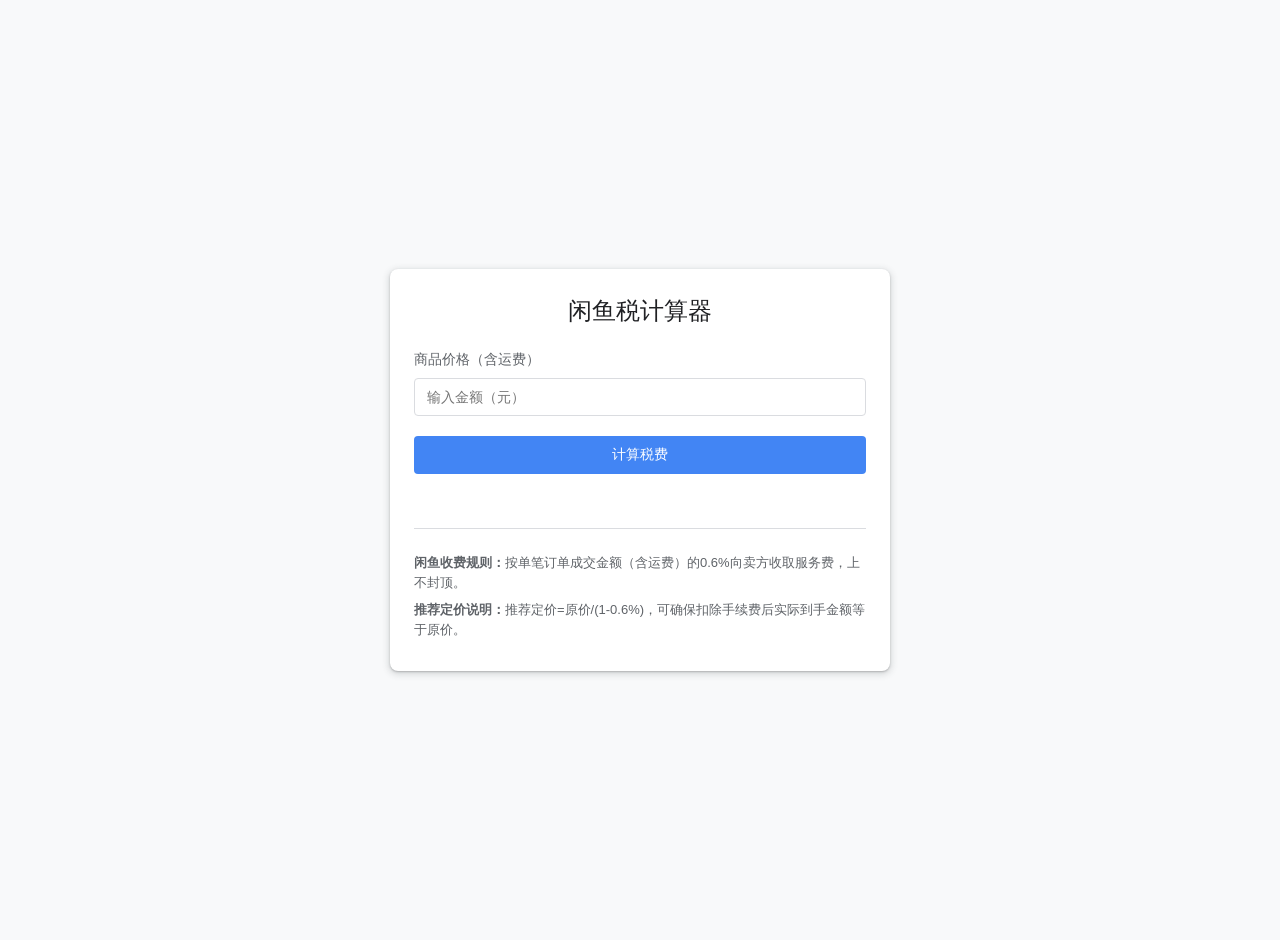
==== material小工具系列/goofishtax.html @ a158e718 "feat: add multiple utility tools including color picker, tax calculator, minesweeper, number convert" ====
<!DOCTYPE html>
<html lang="zh-CN">
<head>
    <meta charset="UTF-8">
    <meta name="viewport" content="width=device-width, initial-scale=1.0">
    <title>闲鱼税计算器</title>
    <link href="design.css" rel="stylesheet">
</head>
<body>
    <div class="card">
        <h1>闲鱼税计算器</h1>
        
        <div class="input-group">
            <label for="price">商品价格（含运费）</label>
            <input type="number" id="price" placeholder="输入金额（元）" class="input-field">
        </div>
        <button onclick="calculateTax()" class="btn">计算税费</button>
        <div id="error"></div>
        
        <div class="result" id="result" style="display: none;">
            <div class="result-item">
                <span class="result-label">商品原价</span>
                <span class="result-value" id="original-price">0.00 元</span>
            </div>
            <div class="result-item">
                <span class="result-label">闲鱼税费 (0.6%)</span>
                <span class="result-value" id="tax">0.00 元</span>
            </div>
            <div class="result-item">
                <span class="result-label">实际到手</span>
                <span class="result-value" id="actual-amount">0.00 元</span>
            </div>
            <div class="result-item">
                <span class="result-label">推荐定价</span>
                <span class="result-value highlight" id="suggested-price">0.00 元</span>
            </div>
        </div>
        
        <div class="note">
            <p><strong>闲鱼收费规则：</strong>按单笔订单成交金额（含运费）的0.6%向卖方收取服务费，上不封顶。</p>
            <p><strong>推荐定价说明：</strong>推荐定价=原价/(1-0.6%)，可确保扣除手续费后实际到手金额等于原价。</p>
        </div>
    </div>

    <script>
        function calculateTax() {
            const priceInput = document.getElementById('price');
            const errorElement = document.getElementById('error');
            const resultElement = document.getElementById('result');
            
            // 获取输入价格
            const price = parseFloat(priceInput.value);
            
            // 验证输入
            if (isNaN(price) || price <= 0) {
                errorElement.textContent = '请输入有效的金额';
                resultElement.style.display = 'none';
                return;
            }
            
            errorElement.textContent = '';
            
            // 计算税费（0.6%，上不封顶）
            let tax = price * 0.006;
            tax = Math.round(tax * 100) / 100;
            
            // 计算实际到手金额
            const actualAmount = price - tax;
            
            // 计算推荐定价（确保扣除手续费后等于原价）
            let suggestedPrice = price / (1 - 0.006);
            suggestedPrice = Math.round(suggestedPrice * 100) / 100;
            
            // 显示结果
            document.getElementById('original-price').textContent = price.toFixed(2) + ' 元';
            document.getElementById('tax').textContent = tax.toFixed(2) + ' 元';
            document.getElementById('actual-amount').textContent = actualAmount.toFixed(2) + ' 元';
            document.getElementById('suggested-price').textContent = suggestedPrice.toFixed(2) + ' 元';
            
            resultElement.style.display = 'block';
        }
        
        // 添加回车键支持
        document.getElementById('price').addEventListener('keypress', function(e) {
            if (e.key === 'Enter') {
                calculateTax();
            }
        });
    </script>
</body>
</html>
---- material小工具系列/design.css ----
:root {
    --primary-color: #4285F4;
    --error-color: #EA4335;
    --success-color: #34A853;
    --warning-color: #FBBC05;
    --text-color: #202124;
    --secondary-text: #5F6368;
    --border-color: #DADCE0;
    --background-color: #FFFFFF;
    --card-shadow: 0 1px 2px 0 rgba(60,64,67,0.3), 0 2px 6px 2px rgba(60,64,67,0.15);
    --input-focus-shadow: 0 0 0 2px rgba(66,133,244,0.3);
}

body {
    font-family: 'Google Sans', 'Roboto', Arial, sans-serif;
    background-color: #F8F9FA;
    color: var(--text-color);
    margin: 0;
    padding: 20px;
    min-height: 100vh;
    display: flex;
    justify-content: center;
    align-items: center;
    line-height: 1.5;
}

.card {
    background-color: var(--background-color);
    border-radius: 8px;
    box-shadow: var(--card-shadow);
    padding: 24px;
    max-width: 500px;
    max-height: 90vh;
    width: 100%;
    box-sizing: border-box;
}

h1 {
    color: var(--text-color);
    font-size: 24px;
    font-weight: 500;
    margin: 0 0 20px 0;
    text-align: center;
}

.input-group {
    margin-bottom: 20px;
}

label {
    display: block;
    margin-bottom: 8px;
    color: var(--secondary-text);
    font-size: 14px;
    font-weight: 500;
}

.input-field, .text-input, .rgb-input {
    width: 100%;
    padding: 10px 12px;
    border: 1px solid var(--border-color);
    border-radius: 4px;
    font-size: 14px;
    box-sizing: border-box;
    transition: border 0.2s, box-shadow 0.2s;
}

.input-field:focus, .text-input:focus, .rgb-input:focus {
    border-color: var(--primary-color);
    outline: none;
    box-shadow: var(--input-focus-shadow);
}

.rgb-inputs {
    display: flex;
    gap: 10px;
}

.rgb-inputs > div {
    flex: 1;
}

.btn {
    background-color: var(--primary-color);
    color: white;
    border: none;
    border-radius: 4px;
    padding: 10px 24px;
    font-size: 14px;
    font-weight: 500;
    cursor: pointer;
    width: 100%;
    transition: background-color 0.2s, box-shadow 0.2s;
}

.btn:hover {
    background-color: #3367D6;
    box-shadow: 0 1px 2px 0 rgba(66,133,244,0.3);
}

.btn:active {
    background-color: #2A56C6;
}

#error {
    color: var(--error-color);
    font-size: 13px;
    margin: 10px 0;
    min-height: 20px;
}

.result {
    margin-top: 24px;
    border-top: 1px solid var(--border-color);
    padding-top: 16px;
}

.result-item {
    display: flex;
    justify-content: space-between;
    margin-bottom: 12px;
}

.result-label {
    color: var(--secondary-text);
}

.result-value {
    font-weight: 500;
}

.highlight {
    color: var(--primary-color);
    font-weight: 500;
}

.note {
    margin-top: 24px;
    padding-top: 16px;
    border-top: 1px solid var(--border-color);
    font-size: 13px;
    color: var(--secondary-text);
}

.note p {
    margin: 8px 0;
}

/* 颜色选择器特定样式 */
.color-preview {
    width: 100%;
    height: 80px;
    border-radius: 4px;
    margin-bottom: 20px;
    border: 1px solid var(--border-color);
    transition: background-color 0.2s;
}

input[type="color"] {
    width: 100%;
    height: 40px;
    margin-bottom: 20px;
    cursor: pointer;
    border: 1px solid var(--border-color);
    border-radius: 4px;
}

input[type="radio"] {
    margin-right: 8px;
}

/* 调整主容器 */
.main-container {
    max-width: 1200px;
    width: 100%;
    padding: 20px;
}

@media (max-width: 600px) {
    .card {
        padding: 16px;
    }
    
    h1 {
        font-size: 20px;
    }
}

/* 预设颜色区域样式 */
.preset-colors {
    margin: 20px 0;
}

.preset-colors h3 {
    margin-bottom: 10px;
    font-size: 16px;
    color: #555;
}

.color-group {
    margin-bottom: 15px;
}

.color-group h4 {
    margin: 10px 0 5px;
    font-size: 14px;
    color: #666;
}

.color-item {
    display: flex;
    align-items: center;
    gap: 6px;  /* 缩小间距 */
    cursor: pointer;
    padding: 2px;  /* 缩小内边距 */
    border-radius: 4px;
}

.preset-color {
    width: 30px;  /* 缩小宽度 */
    height: 30px;  /* 缩小高度 */
    border-radius: 4px;
    border: 1px solid var(--border-color);
}

.color-label {
    font-size: 12px;  /* 缩小字体 */
    color: var(--secondary-text);
    white-space: nowrap;
}

.preset-grid {
    display: grid;
    grid-template-columns: repeat(auto-fill, minmax(100px, 1fr));  /* 调整最小宽度 */
    gap: 8px;  /* 缩小间距 */
}

.preset-color:hover {
    background-color: rgba(0,0,0,0.05);
}
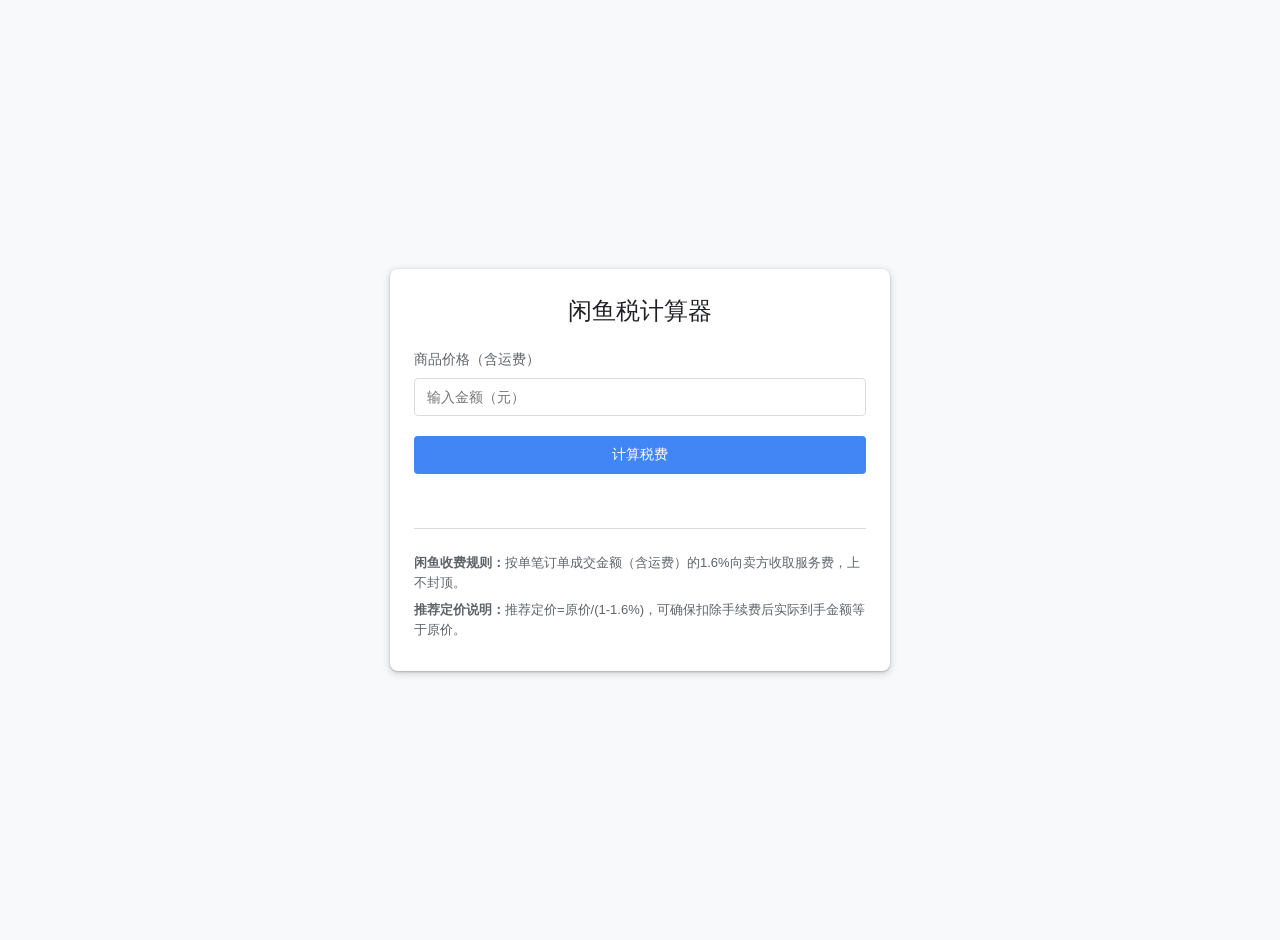
==== commit 5dc7a334: "闲鱼是傻逼" ====
--- a/material小工具系列/goofishtax.html
+++ b/material小工具系列/goofishtax.html
@@ -23,7 +23,7 @@
                 <span class="result-value" id="original-price">0.00 元</span>
             </div>
             <div class="result-item">
-                <span class="result-label">闲鱼税费 (0.6%)</span>
+                <span class="result-label">闲鱼税费 (1.6%)</span>
                 <span class="result-value" id="tax">0.00 元</span>
             </div>
             <div class="result-item">
@@ -37,8 +37,8 @@
         </div>
         
         <div class="note">
-            <p><strong>闲鱼收费规则：</strong>按单笔订单成交金额（含运费）的0.6%向卖方收取服务费，上不封顶。</p>
-            <p><strong>推荐定价说明：</strong>推荐定价=原价/(1-0.6%)，可确保扣除手续费后实际到手金额等于原价。</p>
+            <p><strong>闲鱼收费规则：</strong>按单笔订单成交金额（含运费）的1.6%向卖方收取服务费，上不封顶。</p>
+            <p><strong>推荐定价说明：</strong>推荐定价=原价/(1-1.6%)，可确保扣除手续费后实际到手金额等于原价。</p>
         </div>
     </div>
 
@@ -60,15 +60,15 @@
             
             errorElement.textContent = '';
             
-            // 计算税费（0.6%，上不封顶）
-            let tax = price * 0.006;
+            // 计算税费（1.6%，上不封顶）
+            let tax = price * 0.016;
             tax = Math.round(tax * 100) / 100;
             
             // 计算实际到手金额
             const actualAmount = price - tax;
             
             // 计算推荐定价（确保扣除手续费后等于原价）
-            let suggestedPrice = price / (1 - 0.006);
+            let suggestedPrice = price / (1 - 0.016);
             suggestedPrice = Math.round(suggestedPrice * 100) / 100;
             
             // 显示结果
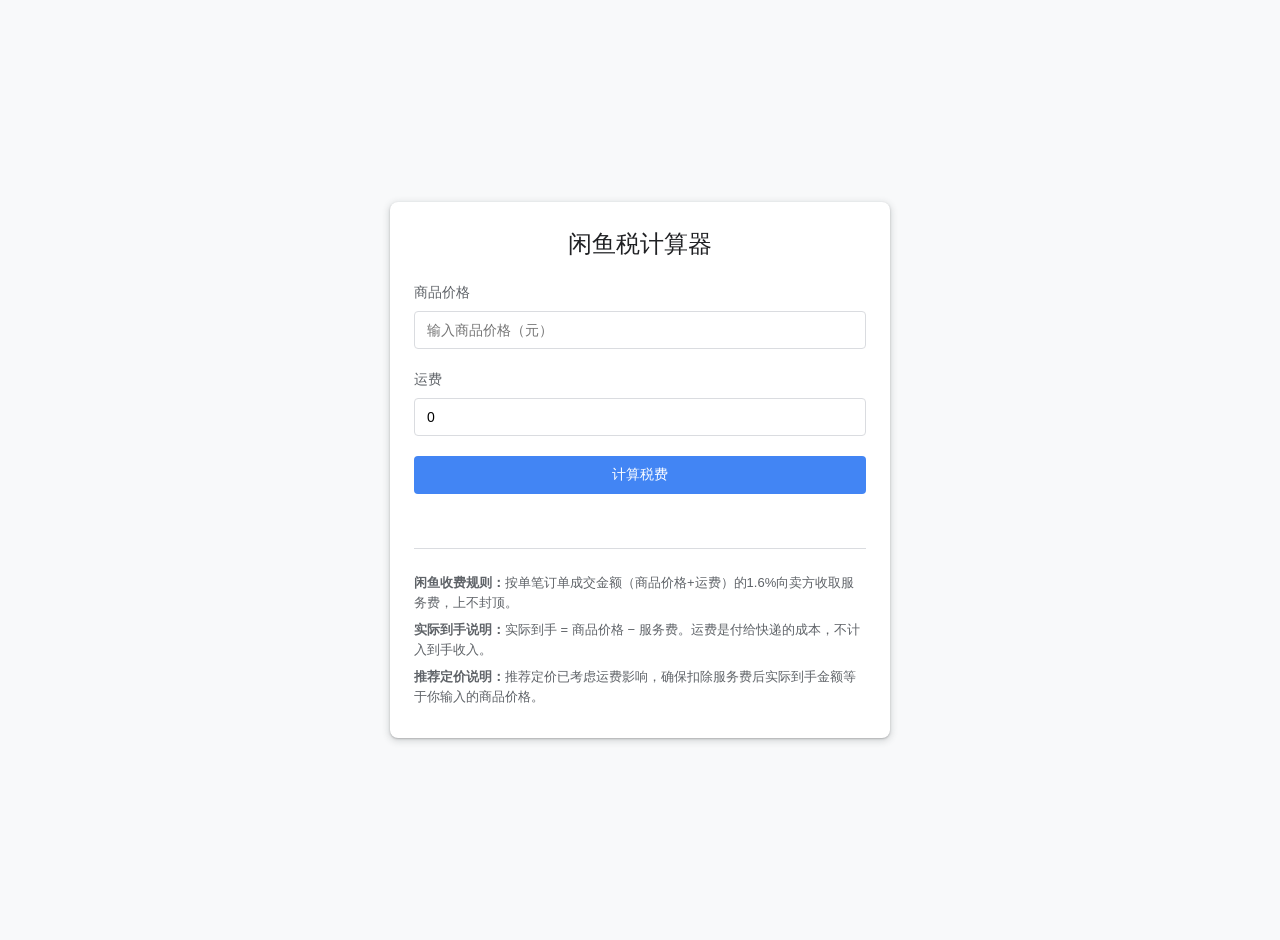
==== commit 0f4ecdf1: "闲鱼是傻逼，怎么连运费都要抠" ====
--- a/material小工具系列/goofishtax.html
+++ b/material小工具系列/goofishtax.html
@@ -11,24 +11,36 @@
         <h1>闲鱼税计算器</h1>
         
         <div class="input-group">
-            <label for="price">商品价格（含运费）</label>
-            <input type="number" id="price" placeholder="输入金额（元）" class="input-field">
+            <label for="price">商品价格</label>
+            <input type="number" id="price" placeholder="输入商品价格（元）" class="input-field">
+        </div>
+        <div class="input-group">
+            <label for="shipping">运费</label>
+            <input type="number" id="shipping" placeholder="输入运费（元），无则填0" class="input-field" value="0">
         </div>
         <button onclick="calculateTax()" class="btn">计算税费</button>
         <div id="error"></div>
         
         <div class="result" id="result" style="display: none;">
             <div class="result-item">
-                <span class="result-label">商品原价</span>
+                <span class="result-label">商品价格</span>
                 <span class="result-value" id="original-price">0.00 元</span>
             </div>
             <div class="result-item">
-                <span class="result-label">闲鱼税费 (1.6%)</span>
+                <span class="result-label">运费</span>
+                <span class="result-value" id="shipping-display">0.00 元</span>
+            </div>
+            <div class="result-item">
+                <span class="result-label">成交总价</span>
+                <span class="result-value" id="total-price">0.00 元</span>
+            </div>
+            <div class="result-item">
+                <span class="result-label">闲鱼服务费 (1.6%)</span>
                 <span class="result-value" id="tax">0.00 元</span>
             </div>
             <div class="result-item">
                 <span class="result-label">实际到手</span>
-                <span class="result-value" id="actual-amount">0.00 元</span>
+                <span class="result-value highlight" id="actual-amount">0.00 元</span>
             </div>
             <div class="result-item">
                 <span class="result-label">推荐定价</span>
@@ -37,42 +49,57 @@
         </div>
         
         <div class="note">
-            <p><strong>闲鱼收费规则：</strong>按单笔订单成交金额（含运费）的1.6%向卖方收取服务费，上不封顶。</p>
-            <p><strong>推荐定价说明：</strong>推荐定价=原价/(1-1.6%)，可确保扣除手续费后实际到手金额等于原价。</p>
+            <p><strong>闲鱼收费规则：</strong>按单笔订单成交金额（商品价格+运费）的1.6%向卖方收取服务费，上不封顶。</p>
+            <p><strong>实际到手说明：</strong>实际到手 = 商品价格 − 服务费。运费是付给快递的成本，不计入到手收入。</p>
+            <p><strong>推荐定价说明：</strong>推荐定价已考虑运费影响，确保扣除服务费后实际到手金额等于你输入的商品价格。</p>
         </div>
     </div>
 
     <script>
         function calculateTax() {
             const priceInput = document.getElementById('price');
+            const shippingInput = document.getElementById('shipping');
             const errorElement = document.getElementById('error');
             const resultElement = document.getElementById('result');
             
-            // 获取输入价格
+            // 获取输入价格和运费
             const price = parseFloat(priceInput.value);
+            const shipping = parseFloat(shippingInput.value) || 0;
             
             // 验证输入
             if (isNaN(price) || price <= 0) {
-                errorElement.textContent = '请输入有效的金额';
+                errorElement.textContent = '请输入有效的商品价格';
+                resultElement.style.display = 'none';
+                return;
+            }
+            if (isNaN(shipping) || shipping < 0) {
+                errorElement.textContent = '请输入有效的运费（不小于0）';
                 resultElement.style.display = 'none';
                 return;
             }
             
             errorElement.textContent = '';
             
-            // 计算税费（1.6%，上不封顶）
-            let tax = price * 0.016;
+            // 成交总价 = 商品价格 + 运费
+            const totalPrice = price + shipping;
+            
+            // 计算服务费（按成交总价的1.6%，上不封顶）
+            let tax = totalPrice * 0.016;
             tax = Math.round(tax * 100) / 100;
             
-            // 计算实际到手金额
-            const actualAmount = price - tax;
+            // 实际到手 = 商品价格 - 服务费（运费是付给快递的成本）
+            const actualAmount = Math.round((price - tax) * 100) / 100;
             
-            // 计算推荐定价（确保扣除手续费后等于原价）
-            let suggestedPrice = price / (1 - 0.016);
+            // 推荐定价：确保扣除服务费后实际到手等于输入的商品价格
+            // 公式：price = suggestedPrice - (suggestedPrice + shipping) × 0.016
+            // 推导：suggestedPrice = (price + shipping × 0.016) / 0.984
+            let suggestedPrice = (price + shipping * 0.016) / 0.984;
             suggestedPrice = Math.round(suggestedPrice * 100) / 100;
             
             // 显示结果
             document.getElementById('original-price').textContent = price.toFixed(2) + ' 元';
+            document.getElementById('shipping-display').textContent = shipping.toFixed(2) + ' 元';
+            document.getElementById('total-price').textContent = totalPrice.toFixed(2) + ' 元';
             document.getElementById('tax').textContent = tax.toFixed(2) + ' 元';
             document.getElementById('actual-amount').textContent = actualAmount.toFixed(2) + ' 元';
             document.getElementById('suggested-price').textContent = suggestedPrice.toFixed(2) + ' 元';
@@ -86,6 +113,11 @@
                 calculateTax();
             }
         });
+        document.getElementById('shipping').addEventListener('keypress', function(e) {
+            if (e.key === 'Enter') {
+                calculateTax();
+            }
+        });
     </script>
 </body>
 </html>
